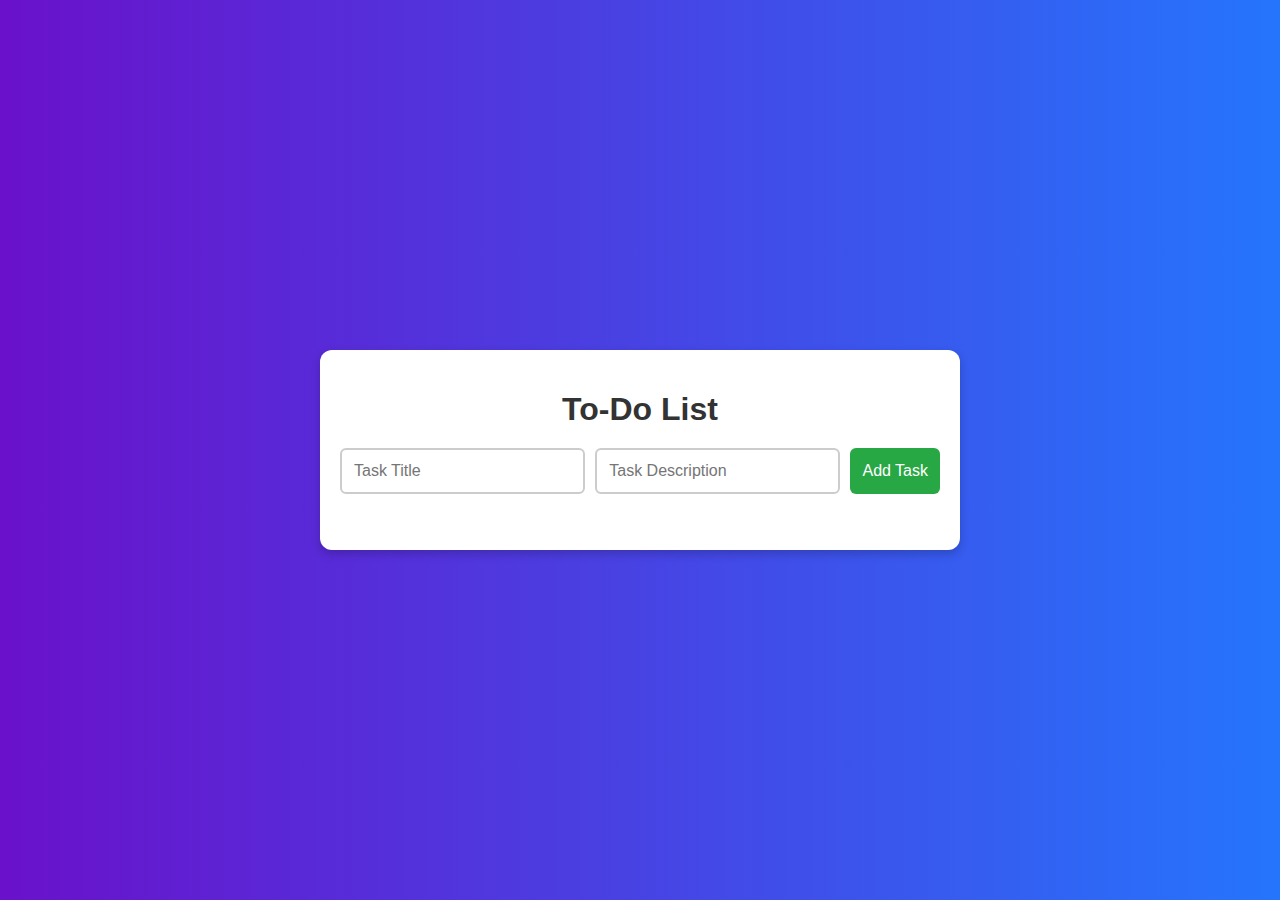
==== frontend/index.html @ 3e896582 "Add Frontend Folder for ToDo List app" ====
<!DOCTYPE html>
<html lang="en">
<head>
    <meta charset="UTF-8">
    <meta name="viewport" content="width=device-width, initial-scale=1.0">
    <title>To-Do List</title>
    <link rel="stylesheet" href="style.css">
</head>
<body>
<div class="container">
    <h1>To-Do List</h1>
    <div class="todo-form">
        <input type="text" id="todo-title" placeholder="Task Title">
        <input type="text" id="todo-description" placeholder="Task Description">
        <button onclick="addTodo()">Add Task</button>
    </div>
    <ul id="todo-list"></ul>
</div>

<script src="script.js"></script>
</body>
</html>
---- frontend/style.css ----
/* General Styles */
body {
    font-family: 'Arial', sans-serif;
    background: linear-gradient(to right, #6a11cb, #2575fc);
    margin: 0;
    padding: 0;
    display: flex;
    justify-content: center;
    align-items: center;
    height: 100vh;
}

.container {
    background: white;
    padding: 20px;
    border-radius: 12px;
    box-shadow: 0px 4px 10px rgba(0, 0, 0, 0.2);
    width: 80%;
    max-width: 600px;
    text-align: center;
}

/* Header */
h1 {
    color: #333;
    margin-bottom: 20px;
}

/* To-Do Input Form */
.todo-form {
    display: flex;
    gap: 10px;
    margin-bottom: 20px;
}

.todo-form input {
    flex: 1;
    padding: 12px;
    border: 2px solid #ccc;
    border-radius: 6px;
    font-size: 16px;
}

.todo-form button {
    background-color: #28a745;
    color: white;
    padding: 12px;
    border: none;
    border-radius: 6px;
    cursor: pointer;
    font-size: 16px;
    transition: 0.3s;
}

.todo-form button:hover {
    background-color: #218838;
}

/* To-Do List */
ul {
    padding: 0;
    display: flex;
    flex-wrap: wrap;
    gap: 10px;
    justify-content: center;
}

li {
    background: white;
    padding: 10px;
    border-radius: 8px;
    display: flex;
    align-items: center;
    justify-content: space-between;
    gap: 10px;
    box-shadow: 2px 2px 10px rgba(0, 0, 0, 0.2);
    transition: transform 0.2s ease-in-out;
    min-width: 250px;
}

li:hover {
    transform: scale(1.05);
}

/* Buttons */
button {
    padding: 8px 12px;
    border: none;
    cursor: pointer;
    border-radius: 6px;
    font-size: 14px;
    transition: 0.3s;
}

.complete-btn {
    background-color: #ffc107;
    color: white;
}

.complete-btn:hover {
    background-color: #e0a800;
}

.edit-btn {
    background-color: #007bff;
    color: white;
}

.edit-btn:hover {
    background-color: #0056b3;
}

.delete-btn {
    background-color: #dc3545;
    color: white;
}

.delete-btn:hover {
    background-color: #c82333;
}

/* Completed Task */
.completed {
    text-decoration: line-through;
    color: gray;
    opacity: 0.7;
}
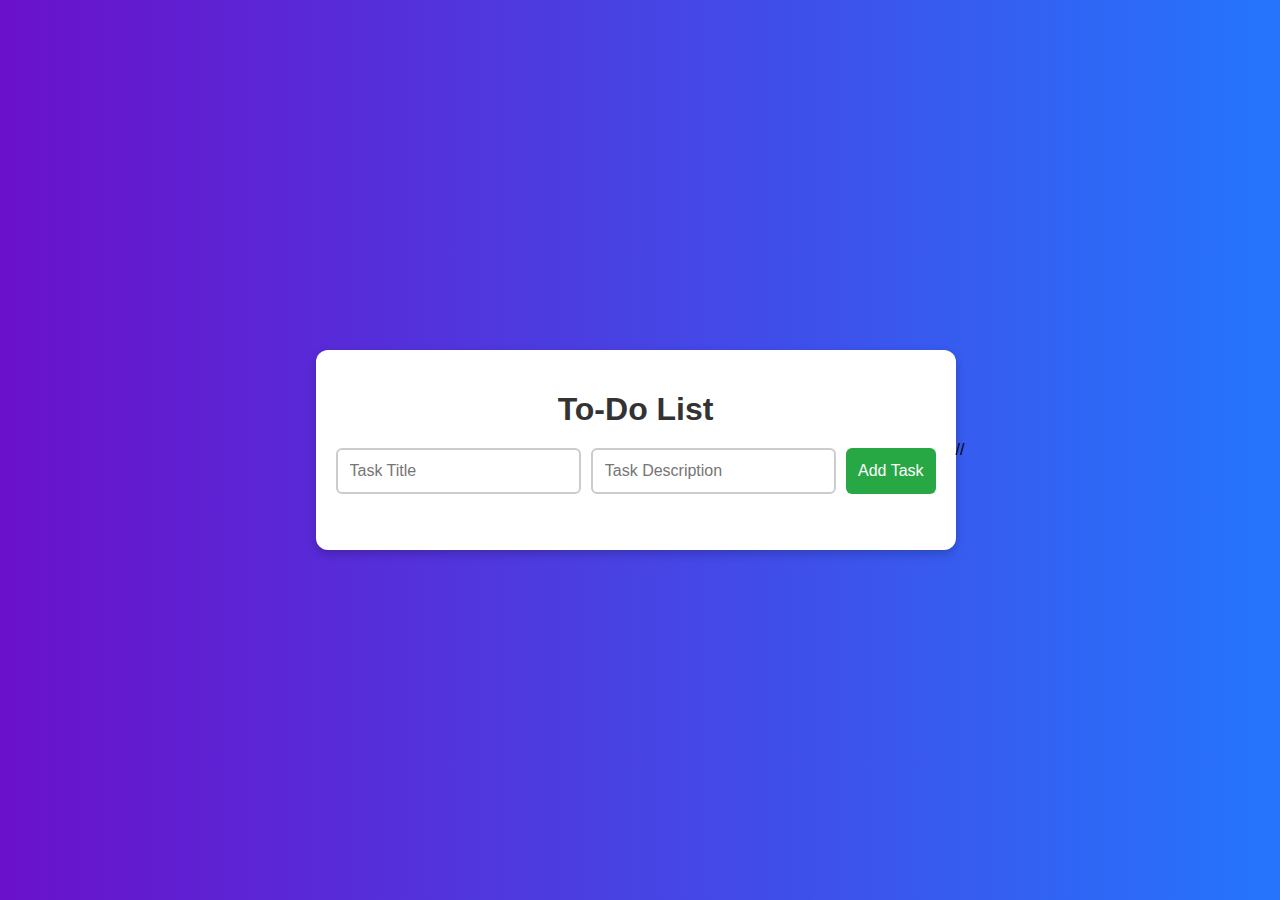
==== commit ced077cc: "Added initial ToDo list App HTML structure" ====
--- a/frontend/index.html
+++ b/frontend/index.html
@@ -20,3 +20,4 @@
 <script src="script.js"></script>
 </body>
 </html>
+//